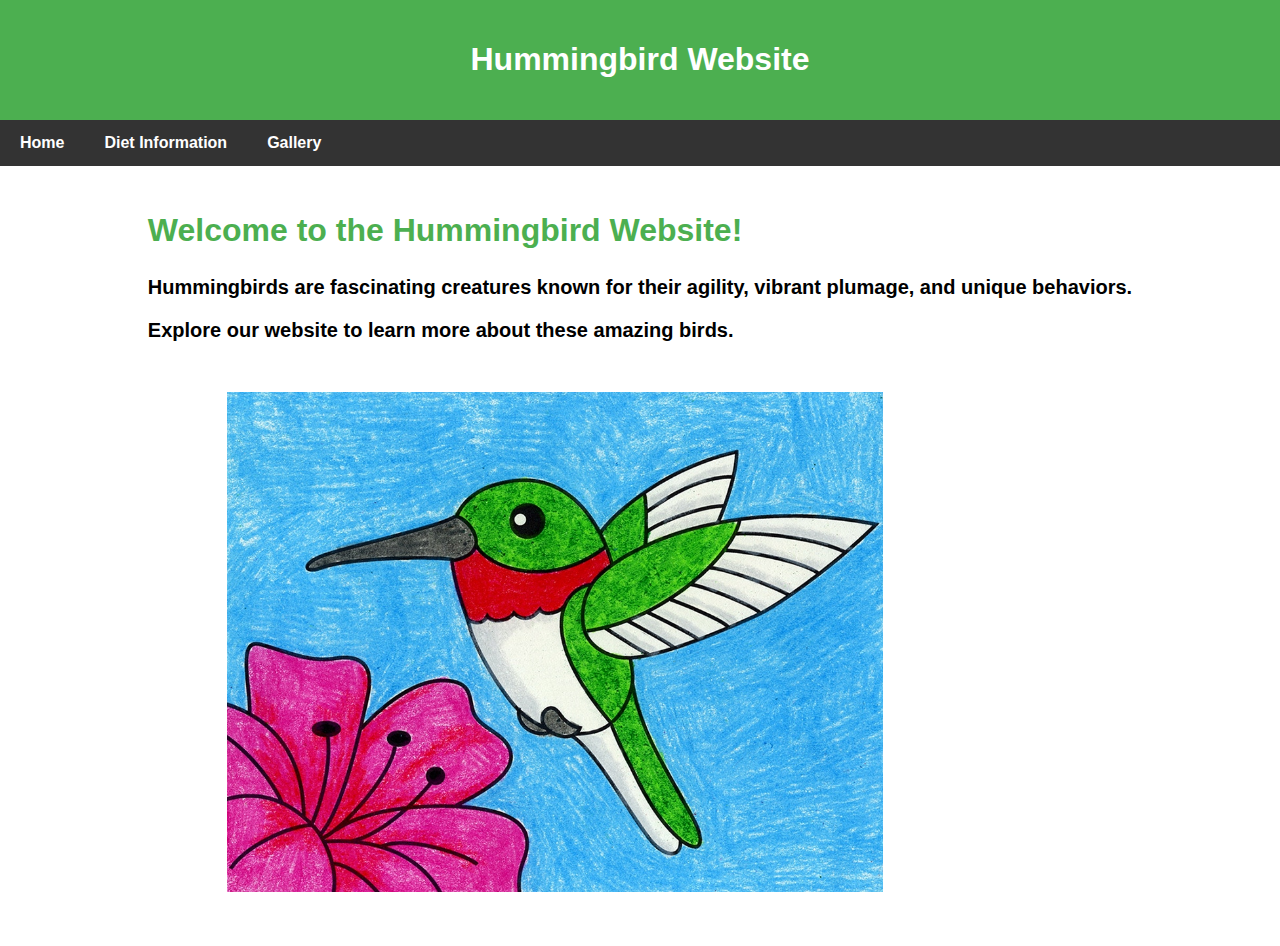
==== index.html @ 4bb450ea "Rename to index" ====
<!DOCTYPE html>
<html lang="en">
    <head>
        <meta charset="UTF-8">
        <meta name="viewport" content="width=device-width, initial-scale=1.0">
        <title>Hummingbird Website</title>
        <link rel="stylesheet" href="style/index.css">
    </head>
    <body>
        <header>
            <h1>Hummingbird Website</h1>
        </header>
        <nav>
            <a href="index.html">Home</a>
            <a href="diet.html">Diet Information</a>
            <a href="gallery.html">Gallery</a>
        </nav>
        <div class="container">
            <section id="home">
                <h2>Welcome to the Hummingbird Website!</h2>
                <p>Hummingbirds are fascinating creatures known for their
                    agility, vibrant plumage, and unique behaviors.</p>
                <p>Explore our website to learn more about these amazing birds.</p>
            </section>
            <section id="gallery">
                <div class="gallery">
                    <img src="images/humming_bird_homepage.jpeg" alt="Hummingbird 1" style="margin-right:200px;">
                </div>
            </section>
        </div>
    </body>
</html>
---- style/index.css ----
body {
    font-family: 'Gill Sans', 'Gill Sans MT', Calibri, 'Trebuchet MS', sans-serif;
    margin: 0;
    padding: 0;
    background-image: url('hummingbird.jpg');
    background-size: cover;
    background-repeat: no-repeat;
    background-attachment: fixed;
    font-weight: bold;
}
header {
    background-color: #4CAF50;
    padding: 20px 0;
    text-align: center;
    color: white;
}
nav {
    background-color: #333;
    overflow: hidden;
}
nav a {
    float: left;
    display: block;
    color: white;
    text-align: center;
    padding: 14px 20px;
    text-decoration: none;
}
nav a:hover {
    background-color: #ddd;
    color: black;
}
.container {
    padding: 20px;
    background-color: rgba(255, 255, 255, 0.8); /* Adding a semi-transparent white background */
    display: flex;
    justify-content: space-evenly;
    flex-wrap: wrap;
}
.gallery img {
    margin: 30px;
    height: 500px;
}
h2 {
    color:#4CAF50;
    font-size: 32px;
}
p {
    font-size: 20px;
}
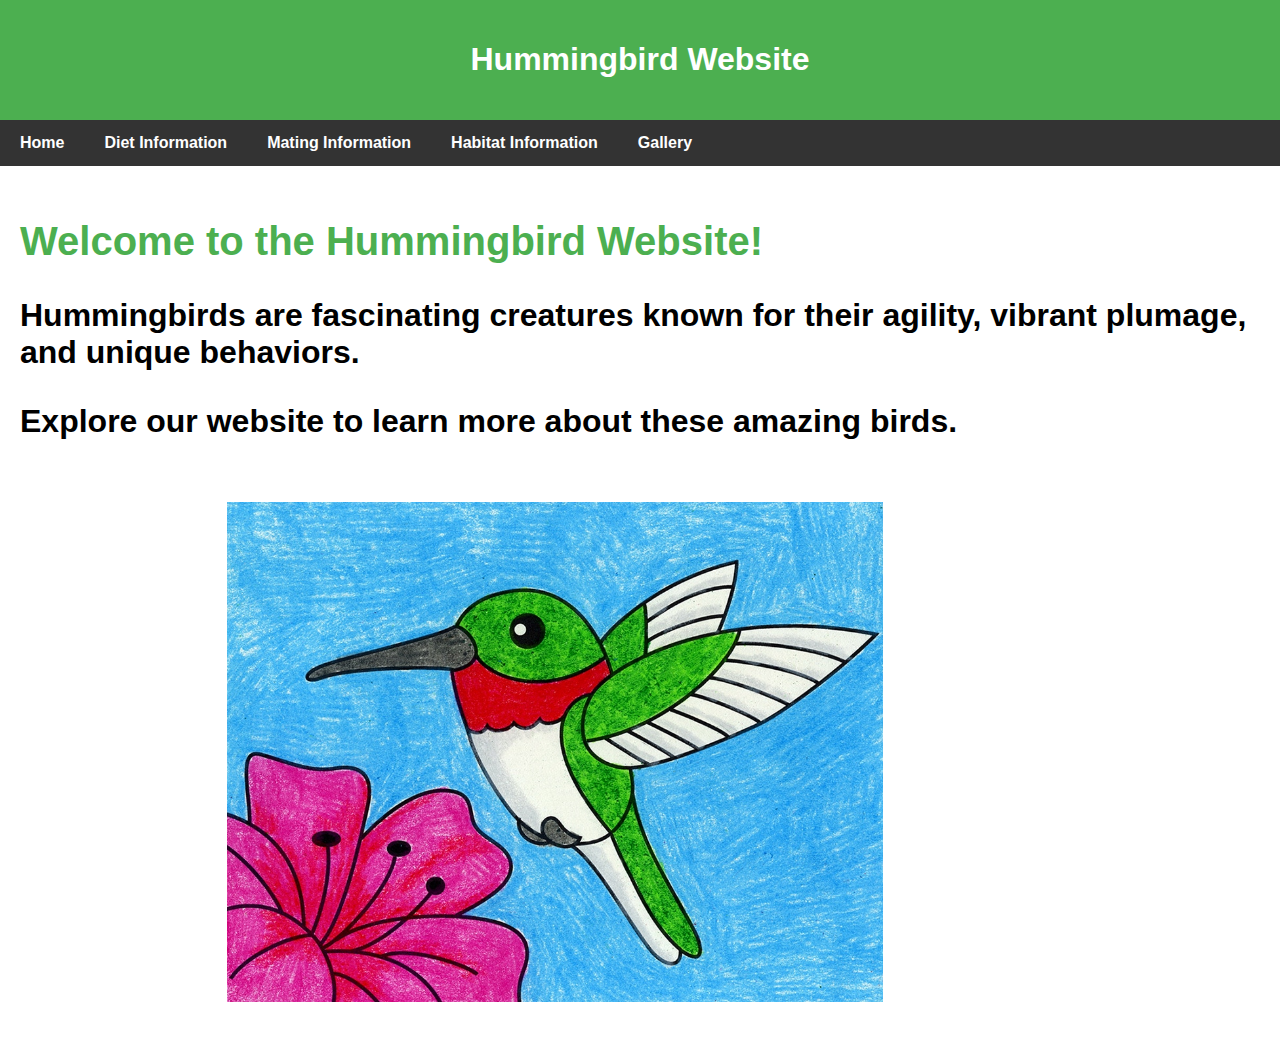
==== commit 484b8141: "Added mating and habitat pages" ====
--- a/index.html
+++ b/index.html
@@ -13,6 +13,8 @@
         <nav>
             <a href="index.html">Home</a>
             <a href="diet.html">Diet Information</a>
+            <a href="mating.html">Mating Information</a>
+            <a href="habitat.html">Habitat Information</a>
             <a href="gallery.html">Gallery</a>
         </nav>
         <div class="container">
--- a/style/index.css
+++ b/style/index.css
@@ -43,8 +43,8 @@
 }
 h2 {
     color:#4CAF50;
-    font-size: 32px;
+    font-size: 40px;
 }
 p {
-    font-size: 20px;
+    font-size: 32px;
 }